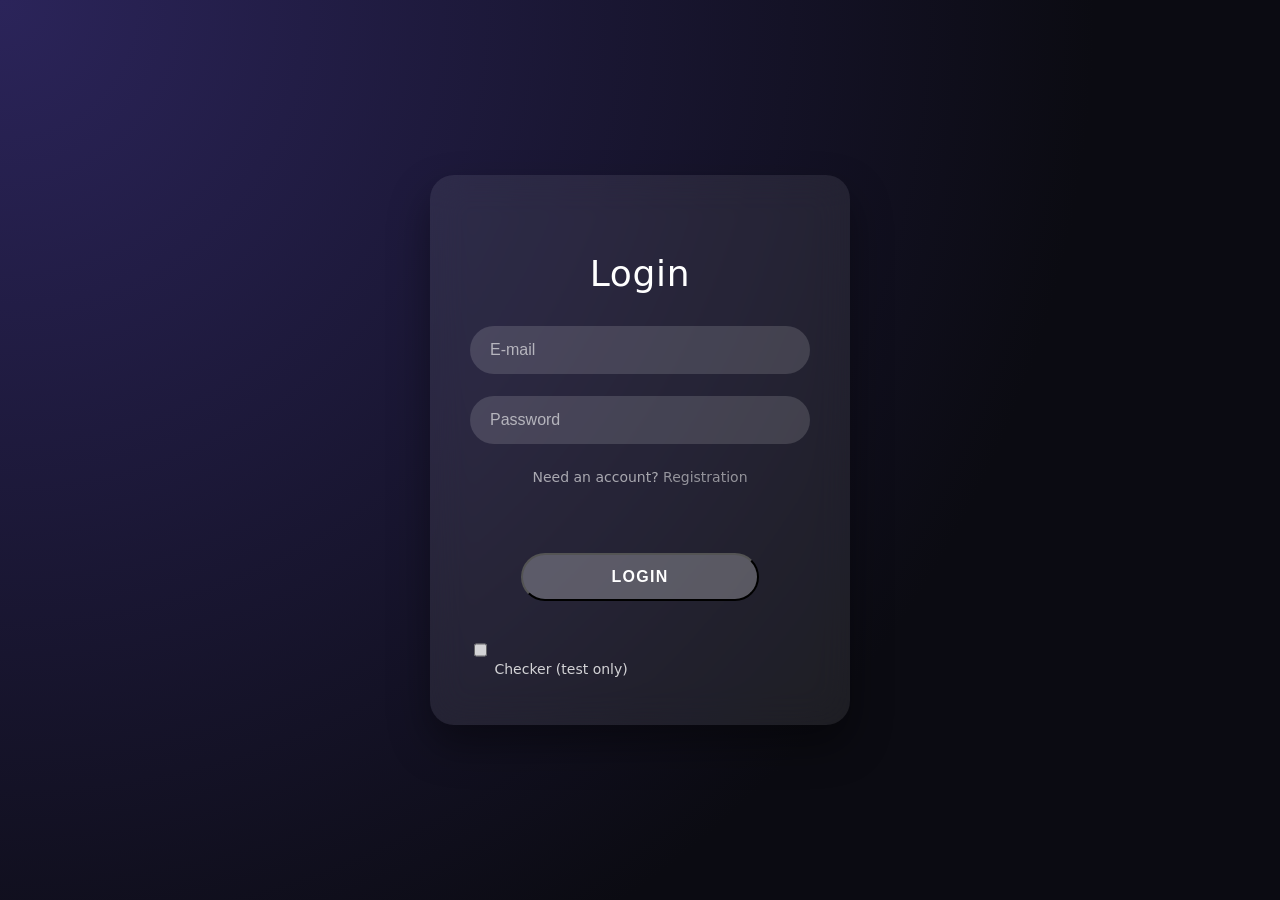
==== frontend/index.html @ a8bd4c79 "Move Basic tables. Create simple python mock controller. Create First several pages" ====
<!DOCTYPE html>
<html lang="en">
<head>
    <meta charset="UTF-8" />
    <meta name="viewport" content="width=device-width, initial-scale=1" />
    <title>Login</title>

    <!-- Global CSS -->
    <link rel="stylesheet" href="css/reset.css" />

    <!-- Layout & components -->
    <link rel="stylesheet" href="css/layout.css" />
    <link rel="stylesheet" href="css/components.css" />

    <!-- Page-specific styles -->
    <link rel="stylesheet" href="css/pages/auth.css" />
</head>
<body data-page="login">
    <div id="notification" class="notification hidden"></div>
    <main class="auth">
        <section class="auth__card">
            <h1 class="auth__title">Login</h1>

            <form
                class="auth__form"
                id="login-form"
                novalidate
            >
                <div class="form-field">
                    <label for="email" class="visually-hidden">E-mail</label>
                    <input
                        type="email"
                        id="email"
                        name="email"
                        placeholder="E-mail"
                        autocomplete="email"
                        required
                    />
                </div>

                <div class="form-field">
                    <label for="password" class="visually-hidden">Password</label>
                    <input
                        type="password"
                        id="password"
                        name="password"
                        placeholder="Password"
                        autocomplete="current-password"
                        required
                    />
                </div>

                <p class="auth__hint">
                    Need an account?
                    <a href="/register.html">Registration</a>
                </p>

                <button
                    type="submit"
                    class="auth__button"
                >
                    Login
                </button>
                <!-- delete after testing -->
                <div class="form-field">
                <label>
                    <input type="checkbox" name="checker" id="checker" />
                    Checker (test only)
                </label>
                </div>
                <!-- to here -->
            </form>
        </section>
    </main>
    <script type="module" src="js/main.js"></script>
</body>
</html>
---- frontend/css/layout.css ----
/*
   Global layout styles
   Defines page structure, positioning and main containers
*/
.auth {
    min-height: 100vh;
    display: flex;
    align-items: center;
    justify-content: center;

    background: radial-gradient(
        circle at top left,
        #2b245a,
        #0b0b12 70%
    );
}

.auth__card {
    width: 100%;
    max-width: 420px;
    padding: 3rem 2.5rem;

    background: rgba(255, 255, 255, 0.08);
    backdrop-filter: blur(18px);
    border-radius: 24px;

    box-shadow:
        0 20px 40px rgba(0, 0, 0, 0.4);
}
---- frontend/css/components.css ----
/* Form component styles */
.form-field {
    display: flex;
    flex-direction: column;
    gap: 1.25rem;
}

.form-field label {
    font-size: 0.875rem;
    opacity: 0.8;
}

.form-field input {
    height: 48px;
    padding: 0 1.25rem;

    background: rgba(255, 255, 255, 0.14);
    border-radius: 999px;
    border: none;

    color: #fff;
    font-size: 1rem;
}

.form-field input::placeholder {
    color: rgba(255, 255, 255, 0.6);
}

.form-field input:focus {
    outline: none;
    background: rgba(255, 255, 255, 0.18);
}

/* Button component styles */
.auth__button {
    display: block;
    margin: 2rem auto 0;

    width: 70%;
    height: 48px;

    border-radius: 999px;
    background: rgba(255, 255, 255, 0.25);
    color: #fff;

    font-size: 1rem;
    font-weight: 600;
    letter-spacing: 0.08em;
    text-transform: uppercase;
}

.auth__button:hover {
    background: rgba(255, 255, 255, 0.6);
}

/* Accessibility helper: visually hidden content (screen readers only) */
.visually-hidden {
    position: absolute;
    width: 1px;
    height: 1px;
    margin: -1px;
    padding: 0;
    overflow: hidden;
    clip: rect(0 0 0 0);
    white-space: nowrap;
    border: 0;
}

/* notification */
.notification {
  position: fixed;
  top: 24px;
  right: 24px;

  min-width: 320px;
  max-width: 420px;

  padding: 16px 20px;

  color: #fff;

  border-radius: 10px;
  font-size: 16px;
  font-weight: 500;

  box-shadow: 0 10px 30px rgba(0, 0, 0, 0.25);

  opacity: 0;
  transform: translateY(-10px);
  pointer-events: none;

  transition: opacity 0.25s ease, transform 0.25s ease;

  z-index: 9999;
}

.notification--visible {
  opacity: 1;
  transform: translateY(0);
  pointer-events: auto;
}

.notification--success {
  background: #1b5e20;
}

.notification--error {
  background: #b71c1c;
}

/* servers block styles */
.servers {
    width: 80px;
    background: #2e2b4f;

    display: flex;
    flex-direction: column;
    align-items: center;
    gap: 12px;

    padding: 16px 0;
}

.server {
    width: 56px;
    height: 56px;

    background: #1f1f1f;
    color: #fff;

    display: flex;
    align-items: center;
    justify-content: center;

    border-radius: 12px;
    cursor: pointer;

    font-size: 12px;
    text-align: center;

    transition: background 0.2s, transform 0.15s;
}

.server:hover {
    background: #3b3b3b;
    transform: translateY(-2px);
}

.server img {
    width: 36px;
    height: 36px;
    object-fit: contain;
}

.server--active {
    background: #3b82f6;
}

.server--active::before {
    content: '';
    position: absolute;
    left: -8px;
    width: 4px;
    height: 24px;
    background: #fff;
    border-radius: 4px;
}

.server--add {
    background: transparent;
    border: 2px dashed #666;
    color: #aaa;
    font-size: 24px;
}

/* =========================
   Chat users sidebar
   ========================= */

.users {
    padding: 16px;
    height: 100%;

    display: flex;
    flex-direction: column;
    gap: 16px;

    background: rgba(0, 0, 0, 0.35);
    backdrop-filter: blur(6px);
}

.users__title {
    font-size: 22px;
    font-weight: 700;
    color: #fff;
}

/* Search */
.users__search {
    height: 36px;
    padding: 0 12px;

    border-radius: 8px;
    border: none;

    background: rgba(255, 255, 255, 0.15);
    color: #fff;
    font-size: 14px;
}

.users__search::placeholder {
    color: rgba(255, 255, 255, 0.6);
}

.users__search:focus {
    outline: none;
    background: rgba(255, 255, 255, 0.22);
}

/* List */
.users__list {
    list-style: none;
    padding: 0;
    margin: 0;

    display: flex;
    flex-direction: column;
    gap: 10px;

    overflow-y: auto;
}

/* User item */
.user {
    display: flex;
    align-items: center;
    gap: 12px;

    padding: 10px 12px;
    border-radius: 12px;

    background: rgba(255, 255, 255, 0.08);
    cursor: pointer;

    transition: background 0.2s ease, transform 0.1s ease;
}

.user:hover {
    background: rgba(255, 255, 255, 0.18);
}

.user:active {
    transform: scale(0.98);
}

/* Active user */
.user--active {
    background: rgba(255, 255, 255, 0.35);
}

/* Avatar */
.user__avatar {
    width: 36px;
    height: 36px;

    border-radius: 50%;
    background: #ccc url("../assets/user.png") center / cover no-repeat;

    flex-shrink: 0;
}

/* Name */
.user__name {
    font-size: 15px;
    font-weight: 500;
    color: #fff;
}

/* ===== CHAT HEADER ===== */
.chat__header {
    height: 56px;
    display: flex;
    align-items: center;
    padding: 0 20px;
    border-bottom: 1px solid rgba(255, 255, 255, 0.08);
}

.chat__title {
    font-size: 16px;
    font-weight: 600;
}

/* ===== MESSAGES ===== */
.chat__messages {
    flex: 1;
    padding: 20px;
    overflow-y: auto;
}

.message {
    display: flex;
    gap: 10px;
    margin-bottom: 14px;
}

.message__avatar {
    width: 32px;
    height: 32px;
    border-radius: 50%;
    background: #444;
}

.message__content {
    display: flex;
    flex-direction: column;
    gap: 4px;
}

.message__author {
    font-size: 13px;
    opacity: 0.8;
}

.message__text {
    font-size: 14px;
    line-height: 1.4;
}

/* ===== INPUT ===== */
.chat__input {
    display: flex;
    align-items: center;
    gap: 10px;
    padding: 12px 16px;
    border-top: 1px solid rgba(255, 255, 255, 0.08);
}

.chat__input input {
    flex: 1;
    height: 42px;
    border-radius: 999px;
    border: none;
    padding: 0 16px;
    background: rgba(255, 255, 255, 0.1);
    color: #fff;
    font-size: 14px;
}

.chat__input input::placeholder {
    color: rgba(255, 255, 255, 0.5);
}

.chat__input input:focus {
    outline: none;
    background: rgba(255, 255, 255, 0.15);
}

.chat__input button {
    width: 42px;
    height: 42px;
    border-radius: 50%;
    border: none;
    background: #4f6cff;
    color: #fff;
    font-size: 18px;
    cursor: pointer;
}

/* ===== SCROLLBAR ===== */
.chat__messages::-webkit-scrollbar {
    width: 6px;
}

.chat__messages::-webkit-scrollbar-thumb {
    background: rgba(255, 255, 255, 0.15);
    border-radius: 3px;
}
---- frontend/css/pages/auth.css ----
/* Auth page styles */
.auth__title {
    margin-bottom: 2rem;
    text-align: center;

    font-size: 2.25rem;
    font-weight: 400;
    letter-spacing: 0.02em;
}

.auth__form {
    display: flex;
    flex-direction: column;
    gap: 1.35rem;
}

.auth__hint {
    margin-top: 0.25rem;
    font-size: 0.875rem;
    opacity: 0.6;
    text-align: center;
}

.auth__hint a {
    color: rgba(255, 255, 255, 0.85);
    text-decoration: none;
}

.auth__hint a:hover {
    text-decoration: underline;
}
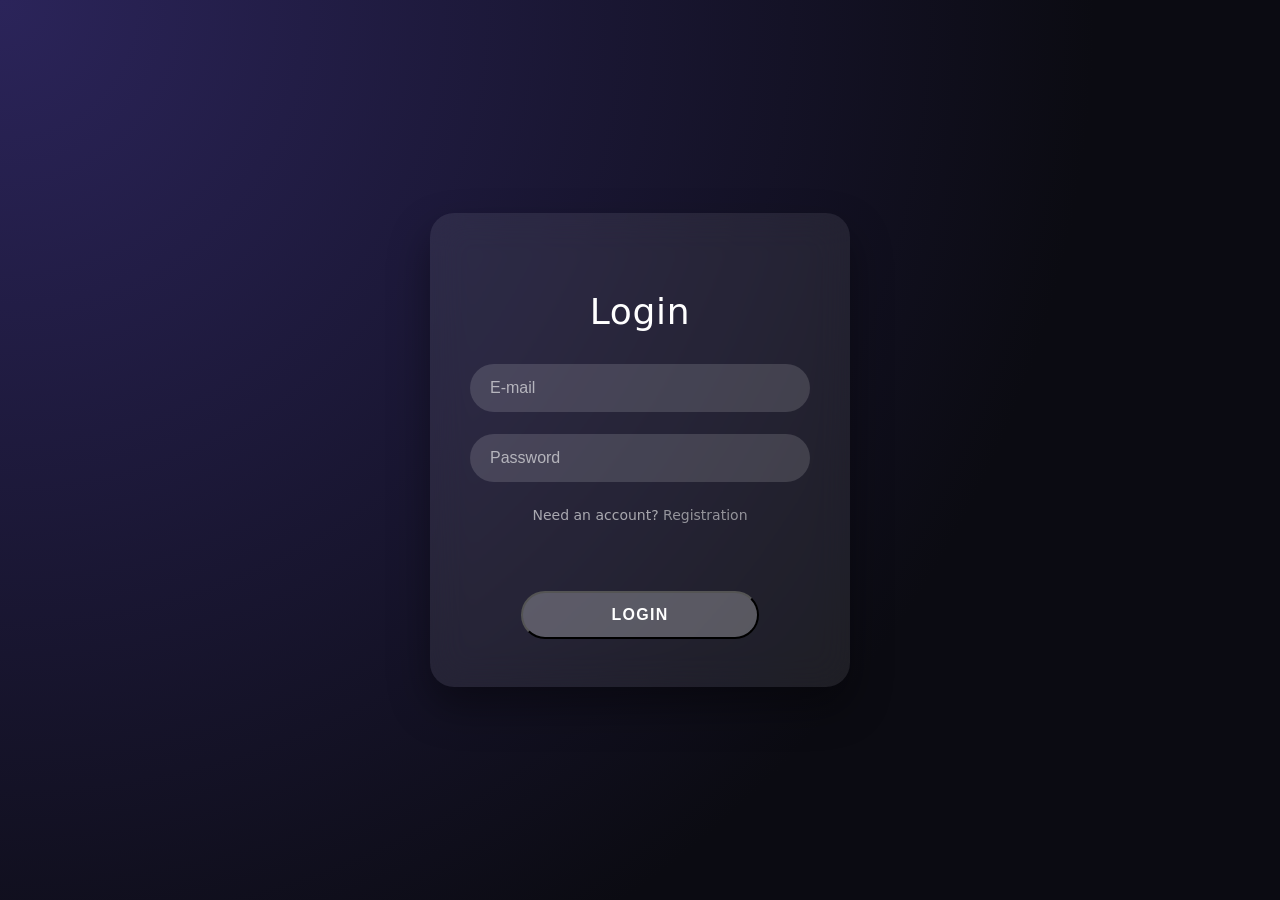
==== commit 1971c41b: "#comment add docker file, add tables, create add user route" ====
--- a/frontend/index.html
+++ b/frontend/index.html
@@ -61,14 +61,6 @@
                 >
                     Login
                 </button>
-                <!-- delete after testing -->
-                <div class="form-field">
-                <label>
-                    <input type="checkbox" name="checker" id="checker" />
-                    Checker (test only)
-                </label>
-                </div>
-                <!-- to here -->
             </form>
         </section>
     </main>
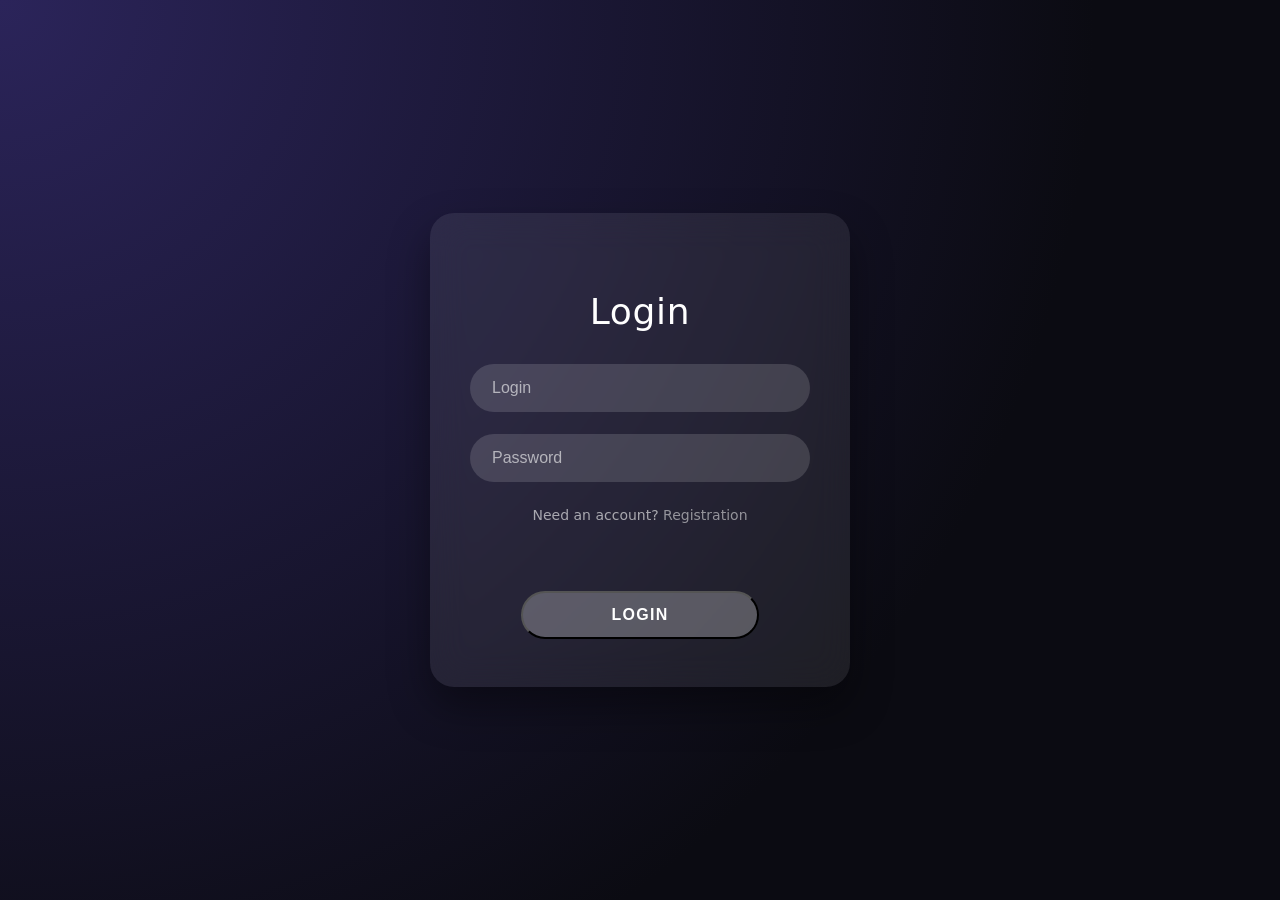
==== commit 4025e14d: "#comment add method for auth user" ====
--- a/frontend/index.html
+++ b/frontend/index.html
@@ -10,7 +10,8 @@
 
     <!-- Layout & components -->
     <link rel="stylesheet" href="css/layout.css" />
-    <link rel="stylesheet" href="css/components.css" />
+    <link rel="stylesheet" href="css/components/components.css" />
+    <link rel="stylesheet" href="css/components/inputs.css" />
 
     <!-- Page-specific styles -->
     <link rel="stylesheet" href="css/pages/auth.css" />
@@ -27,13 +28,13 @@
                 novalidate
             >
                 <div class="form-field">
-                    <label for="email" class="visually-hidden">E-mail</label>
+                    <label for="login" class="visually-hidden">Login</label>
                     <input
-                        type="email"
-                        id="email"
-                        name="email"
-                        placeholder="E-mail"
-                        autocomplete="email"
+                        type="login"
+                        id="login"
+                        name="login"
+                        placeholder="Login"
+                        autocomplete="login"
                         required
                     />
                 </div>
--- a/frontend/css/components/components.css
+++ b/frontend/css/components/components.css
@@ -0,0 +1,374 @@
+/* Form component styles */
+.form-field {
+    display: flex;
+    flex-direction: column;
+    gap: 1.25rem;
+}
+
+.form-field label {
+    font-size: 0.875rem;
+    opacity: 0.8;
+}
+
+.form-field input {
+    height: 48px;
+    padding: 0 1.25rem;
+    background: rgba(255, 255, 255, 0.14);
+    border-radius: 999px;
+    color: #fff;
+    font-size: 1rem;
+}
+
+.form-field input::placeholder {
+    color: rgba(255, 255, 255, 0.6);
+}
+
+.form-field input:focus {
+    outline: none;
+    background: rgba(255, 255, 255, 0.18);
+}
+
+/* Button component styles */
+.auth__button {
+    display: block;
+    margin: 2rem auto 0;
+
+    width: 70%;
+    height: 48px;
+
+    border-radius: 999px;
+    background: rgba(255, 255, 255, 0.25);
+    color: #fff;
+
+    font-size: 1rem;
+    font-weight: 600;
+    letter-spacing: 0.08em;
+    text-transform: uppercase;
+}
+
+.auth__button:hover {
+    background: rgba(255, 255, 255, 0.6);
+}
+
+/* Accessibility helper: visually hidden content (screen readers only) */
+.visually-hidden {
+    position: absolute;
+    width: 1px;
+    height: 1px;
+    margin: -1px;
+    padding: 0;
+    overflow: hidden;
+    clip: rect(0 0 0 0);
+    white-space: nowrap;
+    border: 0;
+}
+
+/* notification */
+.notification {
+  position: fixed;
+  top: 24px;
+  right: 24px;
+
+  min-width: 320px;
+  max-width: 420px;
+
+  padding: 16px 20px;
+
+  color: #fff;
+
+  border-radius: 10px;
+  font-size: 16px;
+  font-weight: 500;
+
+  box-shadow: 0 10px 30px rgba(0, 0, 0, 0.25);
+
+  opacity: 0;
+  transform: translateY(-10px);
+  pointer-events: none;
+
+  transition: opacity 0.25s ease, transform 0.25s ease;
+
+  z-index: 9999;
+}
+
+.notification--visible {
+  opacity: 1;
+  transform: translateY(0);
+  pointer-events: auto;
+}
+
+.notification--success {
+  background: #1b5e20;
+}
+
+.notification--error {
+  background: #b71c1c;
+}
+
+/* servers block styles */
+.servers {
+    width: 80px;
+    background: #2e2b4f;
+
+    display: flex;
+    flex-direction: column;
+    align-items: center;
+    gap: 12px;
+
+    padding: 16px 0;
+}
+
+.server {
+    width: 56px;
+    height: 56px;
+
+    background: #1f1f1f;
+    color: #fff;
+
+    display: flex;
+    align-items: center;
+    justify-content: center;
+
+    border-radius: 12px;
+    cursor: pointer;
+
+    font-size: 12px;
+    text-align: center;
+
+    transition: background 0.2s, transform 0.15s;
+}
+
+.server:hover {
+    background: #3b3b3b;
+    transform: translateY(-2px);
+}
+
+.server img {
+    width: 36px;
+    height: 36px;
+    object-fit: contain;
+}
+
+.server--active {
+    background: #3b82f6;
+}
+
+.server--active::before {
+    content: '';
+    position: absolute;
+    left: -8px;
+    width: 4px;
+    height: 24px;
+    background: #fff;
+    border-radius: 4px;
+}
+
+.server--add {
+    background: transparent;
+    border: 2px dashed #666;
+    color: #aaa;
+    font-size: 24px;
+}
+
+/* =========================
+   Chat users sidebar
+   ========================= */
+
+.users {
+    padding: 16px;
+    height: 100%;
+
+    display: flex;
+    flex-direction: column;
+    gap: 16px;
+
+    background: rgba(0, 0, 0, 0.35);
+    backdrop-filter: blur(6px);
+}
+
+.users__title {
+    font-size: 22px;
+    font-weight: 700;
+    color: #fff;
+}
+
+/* Search */
+.users__search {
+    height: 36px;
+    padding: 0 12px;
+
+    border-radius: 8px;
+    border: none;
+
+    background: rgba(255, 255, 255, 0.15);
+    color: #fff;
+    font-size: 14px;
+}
+
+.users__search::placeholder {
+    color: rgba(255, 255, 255, 0.6);
+}
+
+.users__search:focus {
+    outline: none;
+    background: rgba(255, 255, 255, 0.22);
+}
+
+/* List */
+.users__list {
+    list-style: none;
+    padding: 0;
+    margin: 0;
+
+    display: flex;
+    flex-direction: column;
+    gap: 10px;
+
+    overflow-y: auto;
+}
+
+/* User item */
+.user {
+    display: flex;
+    align-items: center;
+    gap: 12px;
+
+    padding: 10px 12px;
+    border-radius: 12px;
+
+    background: rgba(255, 255, 255, 0.08);
+    cursor: pointer;
+
+    transition: background 0.2s ease, transform 0.1s ease;
+}
+
+.user:hover {
+    background: rgba(255, 255, 255, 0.18);
+}
+
+.user:active {
+    transform: scale(0.98);
+}
+
+/* Active user */
+.user--active {
+    background: rgba(255, 255, 255, 0.35);
+}
+
+/* Avatar */
+.user__avatar {
+    width: 36px;
+    height: 36px;
+
+    border-radius: 50%;
+    background: #ccc url("../assets/user.png") center / cover no-repeat;
+
+    flex-shrink: 0;
+}
+
+/* Name */
+.user__name {
+    font-size: 15px;
+    font-weight: 500;
+    color: #fff;
+}
+
+/* ===== CHAT HEADER ===== */
+.chat__header {
+    height: 56px;
+    display: flex;
+    align-items: center;
+    padding: 0 20px;
+    border-bottom: 1px solid rgba(255, 255, 255, 0.08);
+}
+
+.chat__title {
+    font-size: 16px;
+    font-weight: 600;
+}
+
+/* ===== MESSAGES ===== */
+.chat__messages {
+    flex: 1;
+    padding: 20px;
+    overflow-y: auto;
+}
+
+.message {
+    display: flex;
+    gap: 10px;
+    margin-bottom: 14px;
+}
+
+.message__avatar {
+    width: 32px;
+    height: 32px;
+    border-radius: 50%;
+    background: #444;
+}
+
+.message__content {
+    display: flex;
+    flex-direction: column;
+    gap: 4px;
+}
+
+.message__author {
+    font-size: 13px;
+    opacity: 0.8;
+}
+
+.message__text {
+    font-size: 14px;
+    line-height: 1.4;
+}
+
+/* ===== INPUT ===== */
+.chat__input {
+    display: flex;
+    align-items: center;
+    gap: 10px;
+    padding: 12px 16px;
+    border-top: 1px solid rgba(255, 255, 255, 0.08);
+}
+
+.chat__input input {
+    flex: 1;
+    height: 42px;
+    border-radius: 999px;
+    border: none;
+    padding: 0 16px;
+    background: rgba(255, 255, 255, 0.1);
+    color: #fff;
+    font-size: 14px;
+}
+
+.chat__input input::placeholder {
+    color: rgba(255, 255, 255, 0.5);
+}
+
+.chat__input input:focus {
+    outline: none;
+    background: rgba(255, 255, 255, 0.15);
+}
+
+.chat__input button {
+    width: 42px;
+    height: 42px;
+    border-radius: 50%;
+    border: none;
+    background: #4f6cff;
+    color: #fff;
+    font-size: 18px;
+    cursor: pointer;
+}
+
+/* ===== SCROLLBAR ===== */
+.chat__messages::-webkit-scrollbar {
+    width: 6px;
+}
+
+.chat__messages::-webkit-scrollbar-thumb {
+    background: rgba(255, 255, 255, 0.15);
+    border-radius: 3px;
+}
--- a/frontend/css/components/inputs.css
+++ b/frontend/css/components/inputs.css
@@ -0,0 +1,13 @@
+.form-field input {
+    border: 2px solid transparent;
+}
+
+.form-field input.input-error {
+    border: 2px solid #e74c3c;
+}
+
+.form-field .error-message {
+    color: #e74c3c;
+    font-size: 12px;
+    margin-top: 4px;
+}
